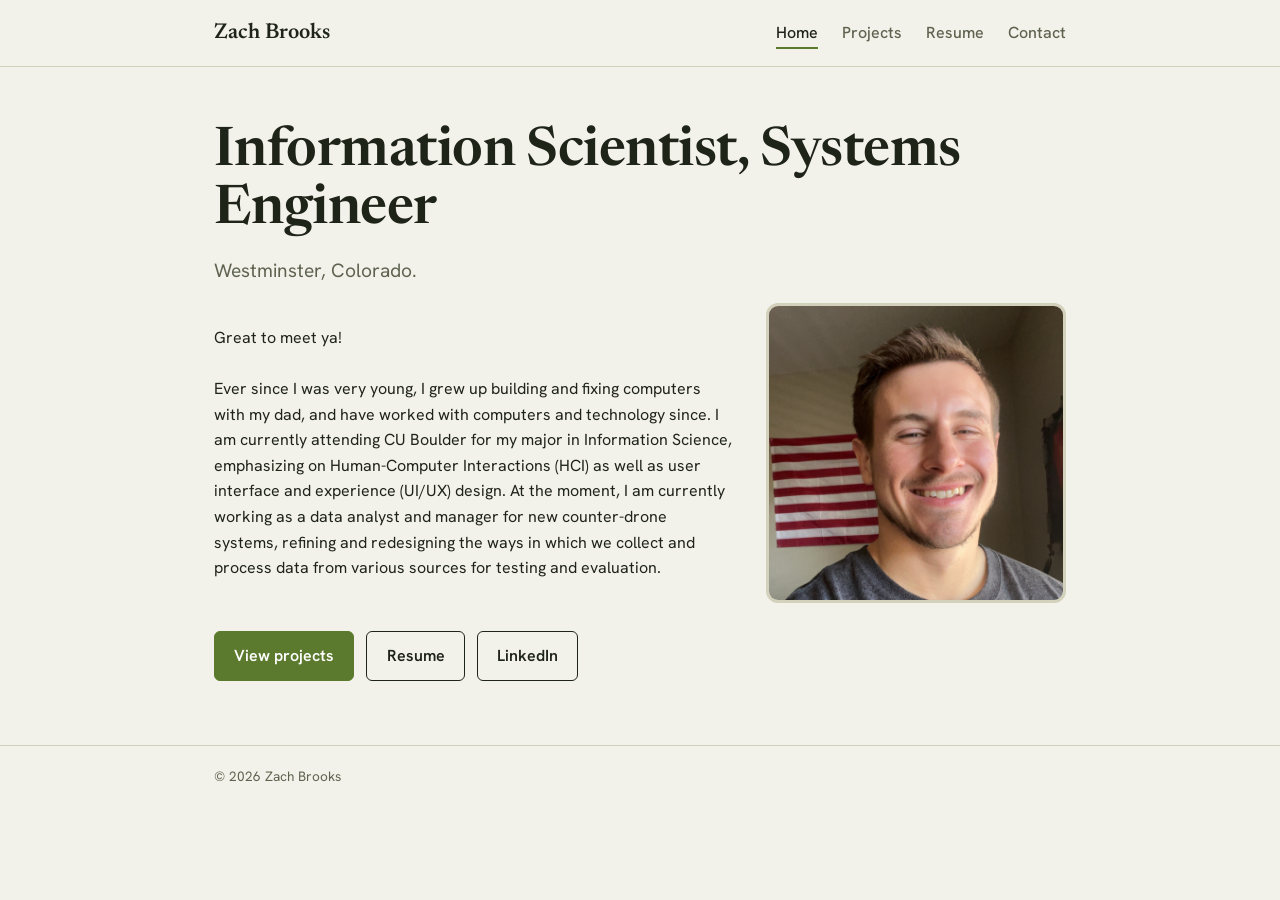
==== index.html @ 17b32714 "Swap job titles in index.html" ====
<!DOCTYPE html>
<html lang="en">
<head>
<meta charset="utf-8">
<meta name="viewport" content="width=device-width, initial-scale=1">
<title>Information Scientist, Systems Engineer</title>
<meta name="description" content="Portfolio of Zach Brooks: projects, resume, and contact details.">
<link rel="preconnect" href="https://fonts.googleapis.com">
<link rel="preconnect" href="https://fonts.gstatic.com" crossorigin>
<link href="https://fonts.googleapis.com/css2?family=Newsreader:opsz,wght@6..72,400;6..72,600&family=Hanken+Grotesk:wght@400;500;600&display=swap" rel="stylesheet">
<link rel="stylesheet" href="style.css">
</head>
<body>
<header>
  <div class="wrap">
    <a class="brand" href="index.html">Zach Brooks</a>
    <nav aria-label="Main">
      <ul>
        <li><a href="index.html" aria-current="page">Home</a></li>
        <li><a href="projects.html">Projects</a></li>
        <li><a href="cv.html">Resume</a></li>
        <li><a href="contact.html">Contact</a></li>
      </ul>
    </nav>
  </div>
</header>

<main class="wrap">
  <h1>Information Scientist, Systems Engineer</h1>
  <p class="lead"> Westminster, Colorado.</p>
  <div class="intro">
    <div class="intro-text">
  <p>Great to meet ya!<br><br>Ever since I was very young, I grew up building and fixing computers with my dad, and have worked
    with computers and technology since. I am currently attending CU Boulder for my major in Information Science, emphasizing
  on Human-Computer Interactions (HCI) as well as user interface and experience (UI/UX) design. At the moment, I am currently working as a data
  analyst and manager for new counter-drone systems, refining and redesigning the ways in which we collect and process data from various sources
    for testing and evaluation.</p>
    </div>
    <img class="intro-photo" src="images/profile picture.jpg">
  </div>
  <div class="actions">
    <a class="btn primary" href="projects.html">View projects</a>
    <a class="btn" href="cv.html">Resume</a>
    <a class="btn" href="https://www.linkedin.com/in/zachary-brooks-18692b203/" target="_blank" rel="noopener">LinkedIn</a>
  </div>
</main>

<footer><div class="wrap">&copy; <span id="y"></span> Zach Brooks</div></footer>
<script>document.getElementById('y').textContent=new Date().getFullYear();</script>
</body>
</html>
---- style.css ----
:root{
  --bg:#F3F2EA; --panel:#E6E4D3; --ink:#1F2418; --muted:#5E6350; --line:#D3D1BC; --accent:#5C7A2E; --accent-ink:#fff;
  --serif:"Newsreader",Georgia,serif; --sans:"Hanken Grotesk",system-ui,sans-serif;
}
*{box-sizing:border-box}
body{margin:0;background:var(--bg);color:var(--ink);font:400 1rem/1.6 var(--sans)}
a{color:inherit}
:focus-visible{outline:3px solid var(--accent);outline-offset:3px}
.wrap{max-width:900px;margin:0 auto;padding:0 1.5rem}

/* header + nav */
header{border-bottom:1px solid var(--line)}
header .wrap{display:flex;justify-content:space-between;align-items:center;flex-wrap:wrap;gap:.75rem 2rem;padding-top:1.25rem;padding-bottom:1.25rem}
.brand{font:600 1.35rem var(--serif);text-decoration:none}
nav ul{display:flex;gap:1.5rem;list-style:none;margin:0;padding:0}
nav a{white-space:nowrap;text-decoration:none;color:var(--muted);font-weight:500;padding:.25rem 0}
nav a:hover{color:var(--ink)}
nav a[aria-current="page"]{color:var(--ink);border-bottom:2px solid var(--accent)}

main.wrap{padding-top:3.5rem;padding-bottom:4rem}
h1{font:600 clamp(2.2rem,6vw,3.4rem)/1.08 var(--serif);margin:0 0 1rem;letter-spacing:-.01em}
h2{font:600 1.6rem/1.2 var(--serif);margin:3rem 0 1.25rem;padding-bottom:.5rem;border-bottom:1px solid var(--line)}
h3{font:600 1.15rem/1.3 var(--sans);margin:0}
p{max-width:68ch;margin:0 0 1rem}
.lead{font-size:1.2rem;color:var(--muted)}
.muted{color:var(--muted)}

/* buttons */
.actions{display:flex;flex-wrap:wrap;gap:.75rem;margin-top:1.75rem}
.btn{display:inline-block;padding:.7rem 1.2rem;border:1.5px solid var(--ink);border-radius:6px;text-decoration:none;font-weight:600}
.btn:hover{background:var(--panel)}
.btn.primary{background:var(--accent);border-color:var(--accent);color:var(--accent-ink)}
.btn.primary:hover{filter:brightness(1.08);background:var(--accent)}

/* CV timeline */
.job{display:grid;grid-template-columns:130px 1fr;gap:1.5rem;padding-bottom:1.75rem;margin-bottom:1.75rem;border-bottom:1px dashed var(--line)}
.job:last-child{border:0;margin-bottom:0}
.dates{color:var(--muted);font-size:.9rem;padding-top:.2rem}
.org{color:var(--muted);margin:0 0 .6rem}
.job ul{margin:0;padding-left:1.1rem}
.job li{margin-bottom:.35rem;max-width:68ch}
.tags{display:flex;flex-wrap:wrap;gap:.5rem;padding:0;list-style:none;margin:.75rem 0 0}
.tags li{background:var(--panel);padding:.2rem .75rem;border-radius:99px;font-size:.88rem}

/* projects */
.project{padding:1.5rem 0;border-bottom:1px solid var(--line)}
.project:first-of-type{padding-top:0}
.project h3{font-size:1.3rem;margin-bottom:.4rem}
.project p{margin-bottom:.5rem}
.project .links{display:flex;gap:1.25rem;margin-top:.75rem;font-weight:600}
.project .links a{color:var(--accent)}

/* contact */
.contact-list{list-style:none;padding:0;margin:1.5rem 0 0;display:grid;gap:1rem}
.contact-list li{display:grid;grid-template-columns:110px 1fr;gap:1rem}
.contact-list span{color:var(--muted)}
.contact-list a{font-weight:600}

footer{border-top:1px solid var(--line);color:var(--muted);font-size:.85rem}
footer .wrap{padding-top:1.25rem;padding-bottom:1.25rem}

.intro{display:grid;grid-template-columns:1fr 300px;gap:2rem;align-items:center;margin-bottom:1.5rem}
.intro-text p:last-child{margin-bottom:0}
.intro-photo{width:300px;height:300px;object-fit:cover;object-position:50% 25%;border-radius:12px;border:3px solid var(--line)}
@media (max-width:640px){
  .job,.contact-list li{grid-template-columns:1fr;gap:.25rem}
  main.wrap{padding-top:2.5rem}
  nav ul{gap:1rem;flex-wrap:wrap}
  .intro{grid-template-columns:1fr}
  .intro-photo{order:-1;width:140px;height:140px}
}
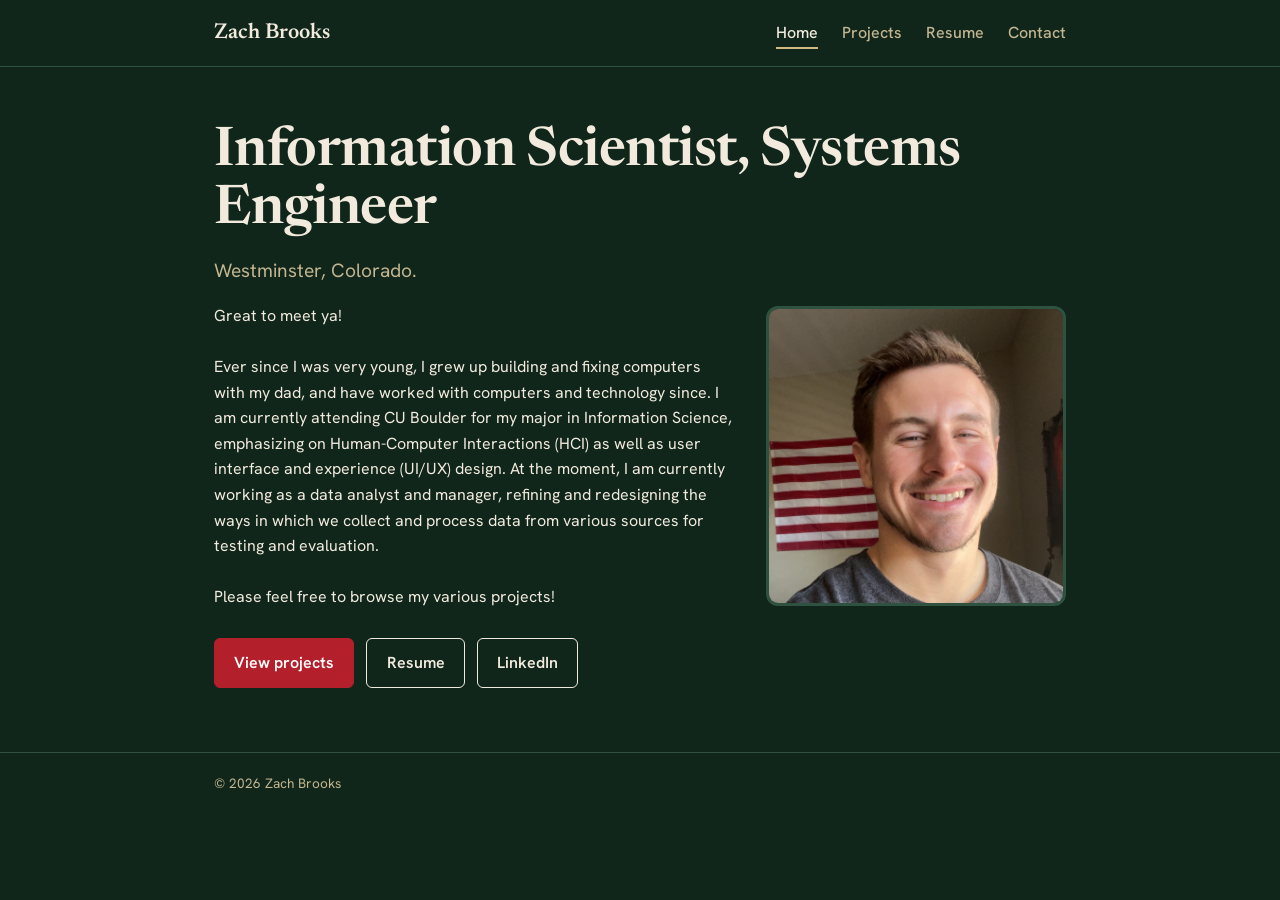
==== commit f1e859e6: "Refine introduction text in index.html Removed redundant text and added a line break for clarity." ====
--- a/index.html
+++ b/index.html
@@ -33,8 +33,8 @@
   <p>Great to meet ya!<br><br>Ever since I was very young, I grew up building and fixing computers with my dad, and have worked
     with computers and technology since. I am currently attending CU Boulder for my major in Information Science, emphasizing
   on Human-Computer Interactions (HCI) as well as user interface and experience (UI/UX) design. At the moment, I am currently working as a data
-  analyst and manager for new counter-drone systems, refining and redesigning the ways in which we collect and process data from various sources
-    for testing and evaluation.</p>
+  analyst and manager, refining and redesigning the ways in which we collect and process data from various sources for testing and evaluation.
+  <br><br>Please feel free to browse my various projects!</p>
     </div>
     <img class="intro-photo" src="images/profile picture.jpg">
   </div>
--- a/style.css
+++ b/style.css
@@ -1,5 +1,7 @@
 :root{
-  --bg:#F3F2EA; --panel:#E6E4D3; --ink:#1F2418; --muted:#5E6350; --line:#D3D1BC; --accent:#5C7A2E; --accent-ink:#fff;
+  color-scheme:dark;
+  --bg:#10261B; --panel:#183526; --ink:#F2EBDD; --muted:#C2B58F; --line:#2F5240;
+  --accent:#D2B97F;--btn:#B3202B; --btn-ink:#fff;
   --serif:"Newsreader",Georgia,serif; --sans:"Hanken Grotesk",system-ui,sans-serif;
 }
 *{box-sizing:border-box}
@@ -29,8 +31,8 @@
 .actions{display:flex;flex-wrap:wrap;gap:.75rem;margin-top:1.75rem}
 .btn{display:inline-block;padding:.7rem 1.2rem;border:1.5px solid var(--ink);border-radius:6px;text-decoration:none;font-weight:600}
 .btn:hover{background:var(--panel)}
-.btn.primary{background:var(--accent);border-color:var(--accent);color:var(--accent-ink)}
-.btn.primary:hover{filter:brightness(1.08);background:var(--accent)}
+.btn.primary{background:var(--btn);border-color:var(--btn);color:var(--btn-ink)}
+.btn.primary:hover{filter:brightness(1.15);background:var(--btn)}
 
 /* CV timeline */
 .job{display:grid;grid-template-columns:130px 1fr;gap:1.5rem;padding-bottom:1.75rem;margin-bottom:1.75rem;border-bottom:1px dashed var(--line)}
@@ -68,4 +70,8 @@
   nav ul{gap:1rem;flex-wrap:wrap}
   .intro{grid-template-columns:1fr}
   .intro-photo{order:-1;width:140px;height:140px}
+  .stack{display:grid;gap:1.5rem;margin-top:1.25rem;justify-items:start}
+.stack figure{margin:2;max-width:100%}
+.stack img{display:block;max-width:100%;height:auto;border-radius:8px;border:1px solid var(--line)}
+.stack figcaption{font-size:.88rem;color:var(--muted);margin-top:.4rem}
 }
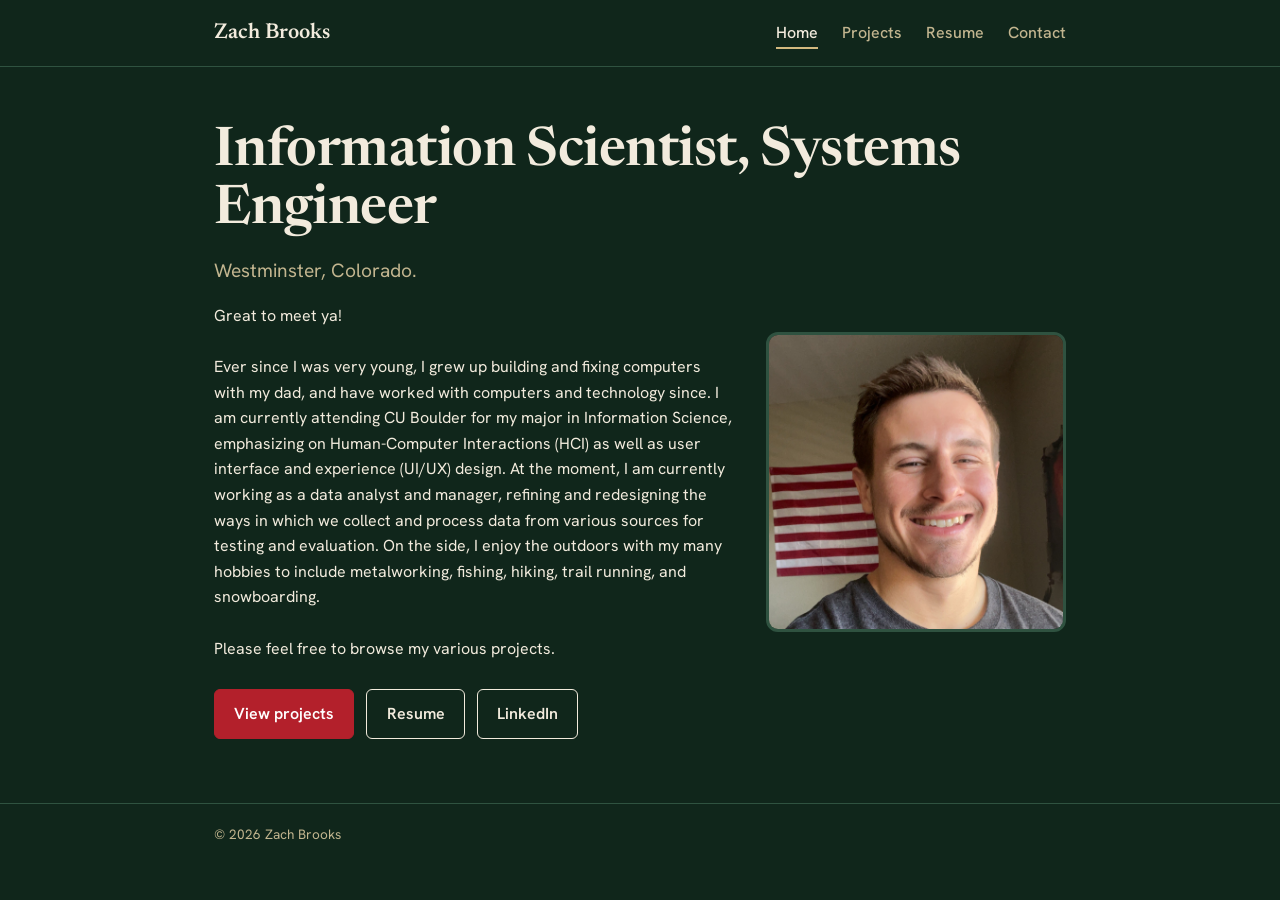
==== commit ae8cd2a1: "Enhance introduction with hobbies and interests Added personal hobbies to the introduction section." ====
--- a/index.html
+++ b/index.html
@@ -33,8 +33,9 @@
   <p>Great to meet ya!<br><br>Ever since I was very young, I grew up building and fixing computers with my dad, and have worked
     with computers and technology since. I am currently attending CU Boulder for my major in Information Science, emphasizing
   on Human-Computer Interactions (HCI) as well as user interface and experience (UI/UX) design. At the moment, I am currently working as a data
-  analyst and manager, refining and redesigning the ways in which we collect and process data from various sources for testing and evaluation.
-  <br><br>Please feel free to browse my various projects!</p>
+  analyst and manager, refining and redesigning the ways in which we collect and process data from various sources for testing and evaluation. On the side,
+    I enjoy the outdoors with my many hobbies to include metalworking, fishing, hiking, trail running, and snowboarding.
+  <br><br>Please feel free to browse my various projects.</p>
     </div>
     <img class="intro-photo" src="images/profile picture.jpg">
   </div>
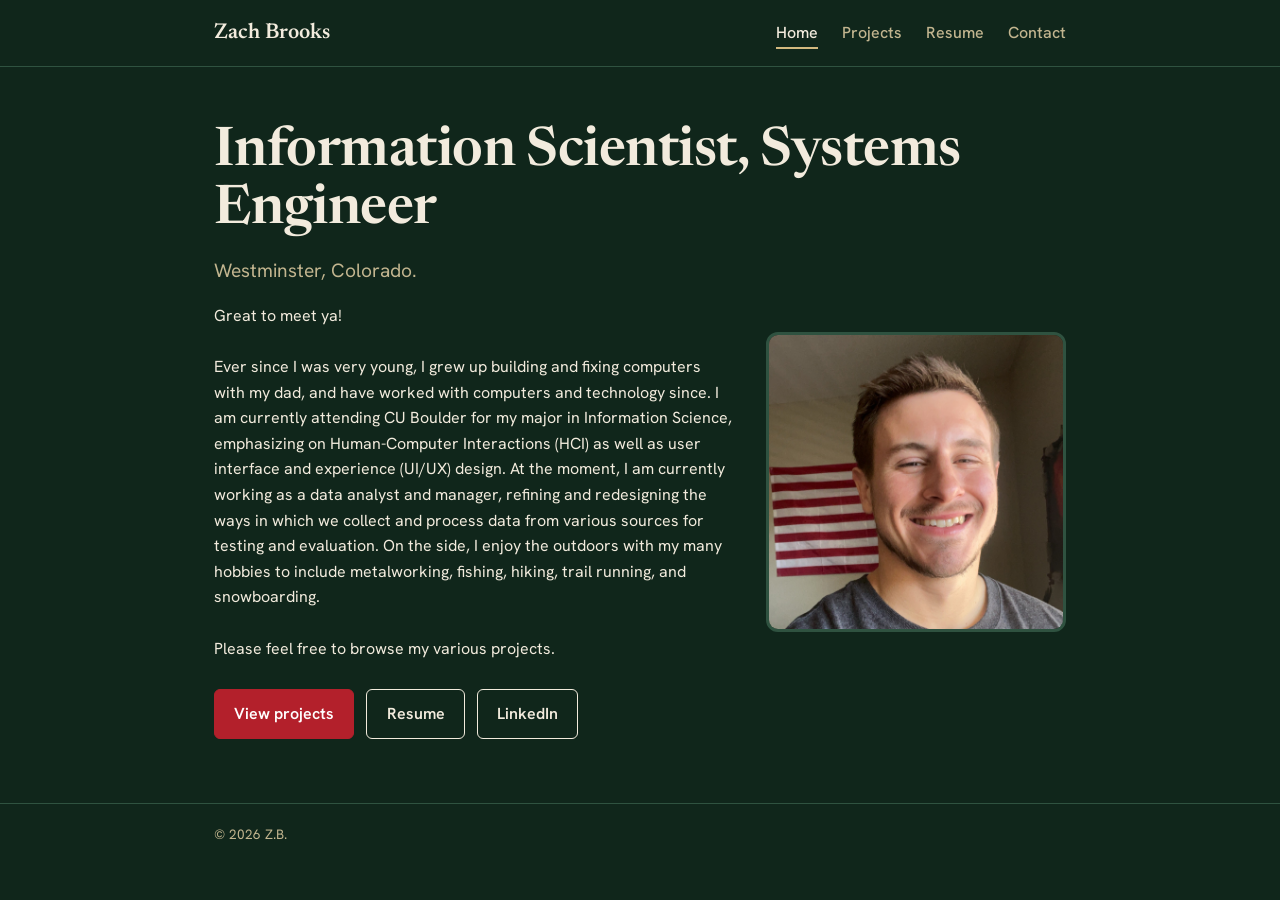
==== commit d0f87632: "Update footer name from 'Zach Brooks' to 'Z.B.'" ====
--- a/index.html
+++ b/index.html
@@ -42,11 +42,11 @@
   <div class="actions">
     <a class="btn primary" href="projects.html">View projects</a>
     <a class="btn" href="cv.html">Resume</a>
-    <a class="btn" href="https://www.linkedin.com/in/zachary-brooks-18692b203/" target="_blank" rel="noopener">LinkedIn</a>
+    <a class="btn" href="https://www.linkedin.com/in/zach-brooks1" target="_blank" rel="noopener">LinkedIn</a>
   </div>
 </main>
 
-<footer><div class="wrap">&copy; <span id="y"></span> Zach Brooks</div></footer>
+<footer><div class="wrap">&copy; <span id="y"></span> Z.B.</div></footer>
 <script>document.getElementById('y').textContent=new Date().getFullYear();</script>
 </body>
 </html>
--- a/style.css
+++ b/style.css
@@ -64,14 +64,55 @@
 .intro{display:grid;grid-template-columns:1fr 300px;gap:2rem;align-items:center;margin-bottom:1.5rem}
 .intro-text p:last-child{margin-bottom:0}
 .intro-photo{width:300px;height:300px;object-fit:cover;object-position:50% 25%;border-radius:12px;border:3px solid var(--line)}
+
+/* projects: gallery, stacked photos, captions */
+.gallery{display:grid;gap:2.5rem;margin-top:1.5rem}
+.gallery figure,.stack figure{margin:0}
+.gallery img,.stack img{display:block;max-width:100%;height:auto;margin:0 auto;border-radius:8px;border:1px solid var(--line)}
+.stack{display:grid;gap:1.75rem;margin-top:1.25rem}
+figcaption{font-size:.9rem;color:var(--muted);margin:.6rem auto 0;max-width:68ch;line-height:1.5}
+figcaption pre{text-align:left;white-space:pre-wrap;overflow-wrap:anywhere;background:var(--panel);border:1px solid var(--line);border-radius:6px;padding:.6rem .8rem;margin:.6rem 0;font-size:.82rem;color:var(--ink)}
+.pdf-embed{display:block;width:100%;height:420px;border:1px solid var(--line);border-radius:8px;background:var(--panel)}
+
+/* centered projects page */
+.projects{text-align:center}
+.projects p{margin-left:auto;margin-right:auto}
+.projects .tags,.projects .links{justify-content:center}
+
 @media (max-width:640px){
   .job,.contact-list li{grid-template-columns:1fr;gap:.25rem}
   main.wrap{padding-top:2.5rem}
   nav ul{gap:1rem;flex-wrap:wrap}
   .intro{grid-template-columns:1fr}
   .intro-photo{order:-1;width:140px;height:140px}
-  .stack{display:grid;gap:1.5rem;margin-top:1.25rem;justify-items:start}
-.stack figure{margin:2;max-width:100%}
-.stack img{display:block;max-width:100%;height:auto;border-radius:8px;border:1px solid var(--line)}
-.stack figcaption{font-size:.88rem;color:var(--muted);margin-top:.4rem}
+  .pdf-embed{height:300px}
 }
+
+/* click-to-open stacked gallery */
+.gallery-toggle{margin-top:1.25rem}
+.gallery-toggle>summary{list-style:none;cursor:pointer;display:block;text-align:center}
+.gallery-toggle>summary::-webkit-details-marker{display:none}
+.thumb-stack{position:relative;display:block;width:min(320px,75vw);aspect-ratio:16/10;margin:1rem auto 1.4rem}
+.thumb-stack img{position:absolute;inset:0;width:100%;height:100%;object-fit:cover;border-radius:8px;border:2px solid var(--line);background:var(--panel);box-shadow:0 4px 12px rgba(0,0,0,.35);transition:transform .2s}
+.thumb-stack img:nth-child(1){transform:translate(-16px,-14px) rotate(-3deg)}
+.thumb-stack img:nth-child(2){transform:translate(-8px,-7px) rotate(-1.5deg)}
+.gallery-toggle>summary:hover .thumb-stack img:nth-child(1){transform:translate(-22px,-18px) rotate(-5deg)}
+.gallery-toggle>summary:hover .thumb-stack img:nth-child(2){transform:translate(-11px,-9px) rotate(-2.5deg)}
+.summary-label{display:block;font-weight:600;color:var(--accent)}
+.summary-label small{display:block;font-weight:400;color:var(--muted);font-size:.85rem}
+.gallery-toggle[open] .when-closed,.gallery-toggle:not([open]) .when-open{display:none}
+.gallery-toggle[open]>summary{margin-bottom:1rem}
+@media (prefers-reduced-motion:reduce){.thumb-stack img{transition:none}}
+
+/* printing */
+@page{margin:.6in}
+@media print{
+  :root{color-scheme:light;--bg:#fff;--panel:#f3f3f3;--ink:#000;--muted:#333;--line:#bbb;--accent:#14532d;--btn:#14532d}
+  body{background:#fff;color:#000;font-size:11pt}
+  header nav,footer,.pdf-embed,.gallery-toggle>summary{display:none}
+  main.wrap{max-width:none;padding:0}
+  figure{break-inside:avoid}
+  h1,h3{break-after:avoid}
+  img{max-width:100%;max-height:8.5in;object-fit:contain}
+  a{text-decoration:none}
+}
